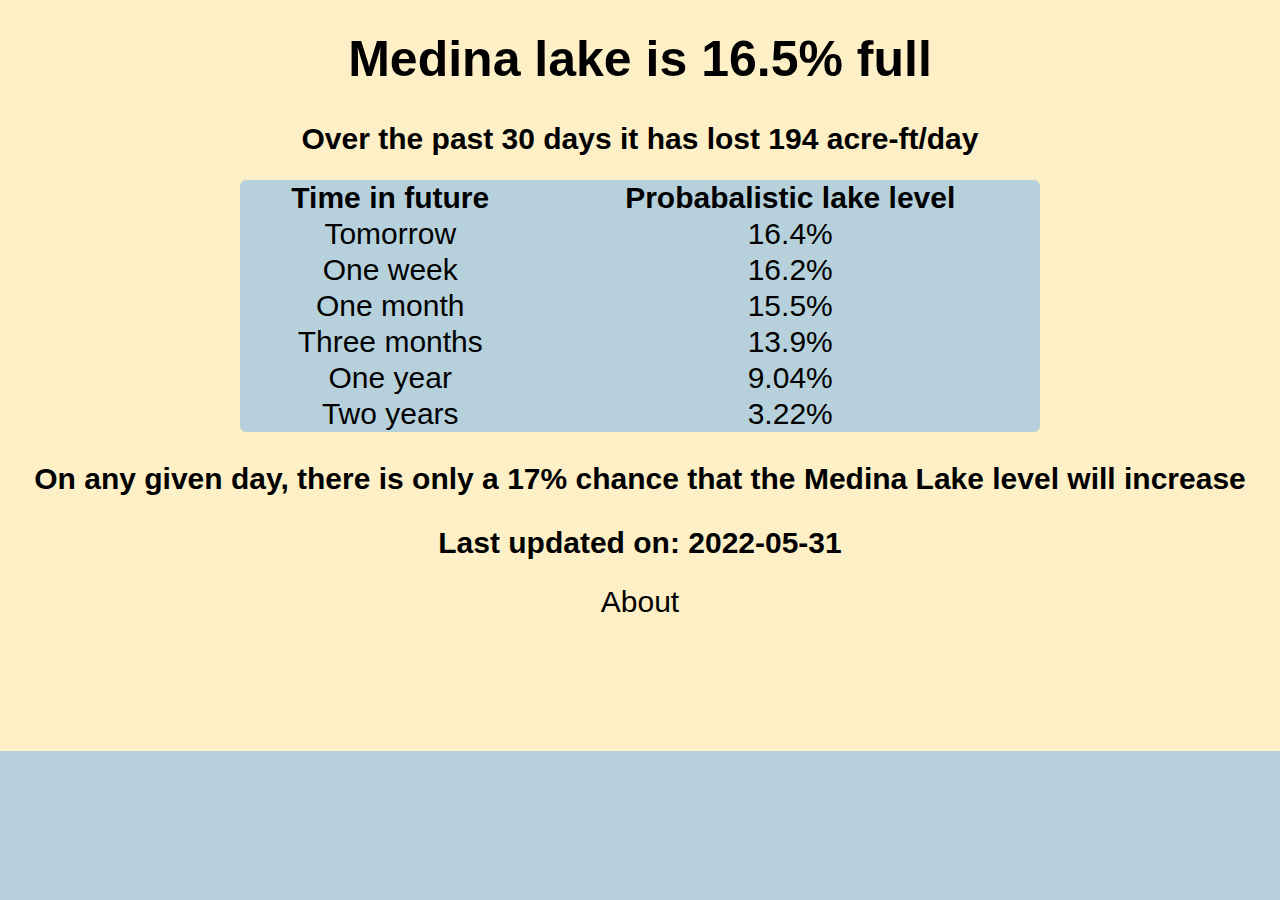
==== index.html @ 7ef1e609 "jnew" ====
<head> <meta charset="utf-8"> <meta name="viewport" content="width=device-width, initial-scale=1"> <title>Home</title> <link rel="stylesheet" href="css.css"> <script src="script.js"></script></head><body> <div class="header"> <h1 id="logo">Medina lake is 16.5% full</h1> <h2 id="subtitle">Over the past 30 days it has lost 194 acre-ft/day</h2> </div> </div></body><table><tr><th>Time in future</th><th>Probabalistic lake level</th></tr><tr><td>Tomorrow</td><td>16.4%</td></tr><tr><td>One week</td><td>16.2%</td></tr><tr><td>One month</td><td>15.5%</td></tr><tr><td>Three months</td><td>13.9%</td></tr><tr><td>One year</td><td>9.04%</td></tr><tr><td>Two years</td><td>3.22%</td></tr></table><h2 id="subtitle">On any given day, there is only a 17% chance that the Medina Lake level will increase </h2><h2 id="subtitle">Last updated on: 2022-05-31</h2><a id="subtitle" href="about.html" style="text-align: center;margin: 0 auto; display:block;">About</a>
---- css.css ----
body{background:linear-gradient(180deg,#fdefc6 83.5%,#b6d1dc 16.5%)}#logo{font-family:Arial,Helvetica,sans-serif;color:black;font-size:50px;text-align:center;margin-top:30px}#subtitle{text-decoration:none;font-family:Arial,Helvetica,sans-serif;color:black;font-size:30px;text-align:center;margin-top:30px} table { border-spacing: 1; border-collapse: collapse; background: #b6d1dc; font-family: Arial, Helvetica, sans-serif; border-radius: 6px; overflow: hidden; max-width: 800px; width: 100%; margin: 0 auto; position: relative; text-align: center; font-size:30px;}
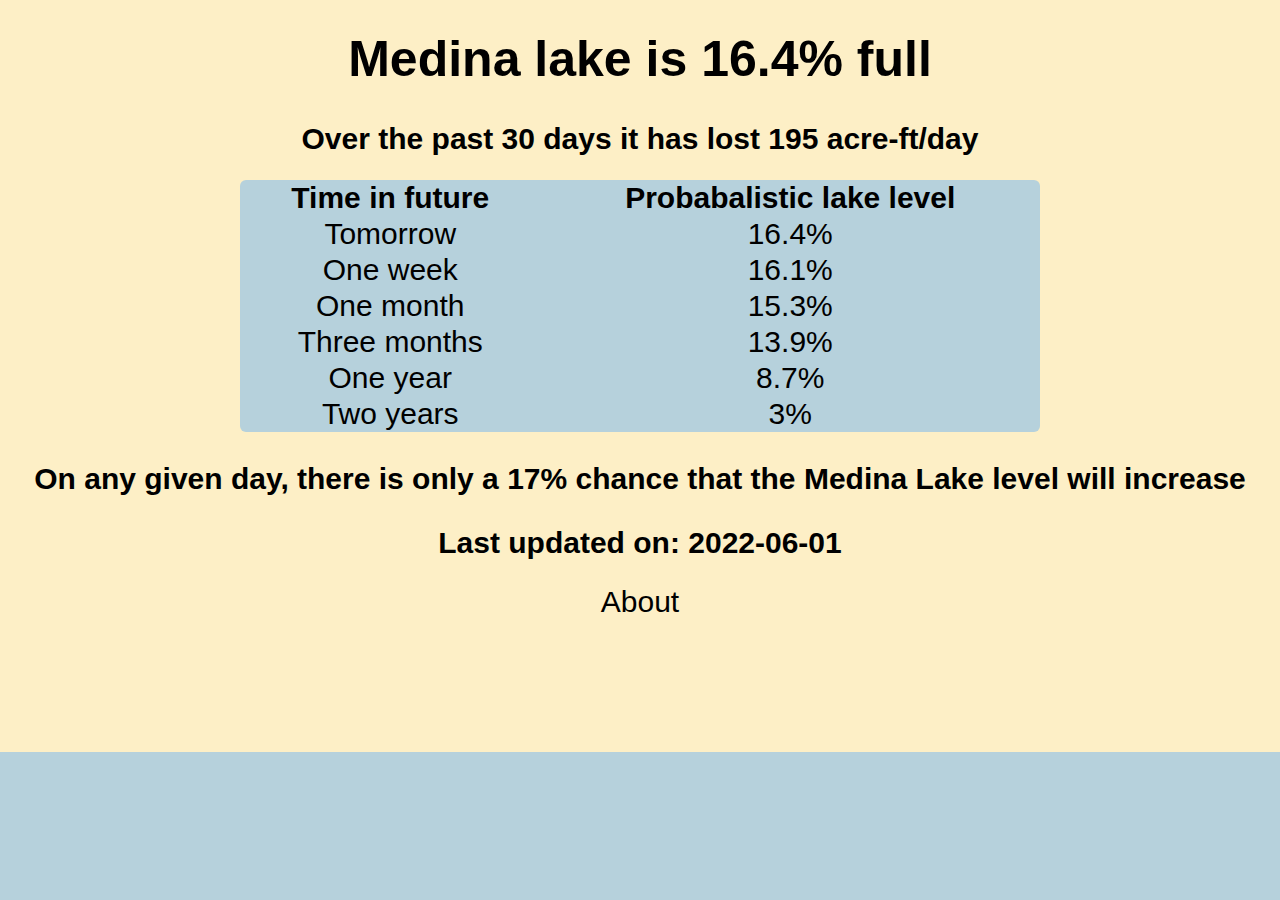
==== commit bd8ffe18: "june update" ====
--- a/index.html
+++ b/index.html
@@ -1 +1 @@
-<head> <meta charset="utf-8"> <meta name="viewport" content="width=device-width, initial-scale=1"> <title>Home</title> <link rel="stylesheet" href="css.css"> <script src="script.js"></script></head><body> <div class="header"> <h1 id="logo">Medina lake is 16.5% full</h1> <h2 id="subtitle">Over the past 30 days it has lost 194 acre-ft/day</h2> </div> </div></body><table><tr><th>Time in future</th><th>Probabalistic lake level</th></tr><tr><td>Tomorrow</td><td>16.4%</td></tr><tr><td>One week</td><td>16.2%</td></tr><tr><td>One month</td><td>15.5%</td></tr><tr><td>Three months</td><td>13.9%</td></tr><tr><td>One year</td><td>9.04%</td></tr><tr><td>Two years</td><td>3.22%</td></tr></table><h2 id="subtitle">On any given day, there is only a 17% chance that the Medina Lake level will increase </h2><h2 id="subtitle">Last updated on: 2022-05-31</h2><a id="subtitle" href="about.html" style="text-align: center;margin: 0 auto; display:block;">About</a>+<head> <meta charset="utf-8"> <meta name="viewport" content="width=device-width, initial-scale=1"> <title>Home</title> <link rel="stylesheet" href="css.css"> <script src="script.js"></script></head><body> <div class="header"> <h1 id="logo">Medina lake is 16.4% full</h1> <h2 id="subtitle">Over the past 30 days it has lost 195 acre-ft/day</h2> </div> </div></body><table><tr><th>Time in future</th><th>Probabalistic lake level</th></tr><tr><td>Tomorrow</td><td>16.4%</td></tr><tr><td>One week</td><td>16.1%</td></tr><tr><td>One month</td><td>15.3%</td></tr><tr><td>Three months</td><td>13.9%</td></tr><tr><td>One year</td><td>8.7%</td></tr><tr><td>Two years</td><td>3%</td></tr></table><h2 id="subtitle">On any given day, there is only a 17% chance that the Medina Lake level will increase </h2><h2 id="subtitle">Last updated on: 2022-06-01</h2><a id="subtitle" href="about.html" style="text-align: center;margin: 0 auto; display:block;">About</a>--- a/css.css
+++ b/css.css
@@ -1,2 +1,2 @@
 
-body{background:linear-gradient(180deg,#fdefc6 83.5%,#b6d1dc 16.5%)}#logo{font-family:Arial,Helvetica,sans-serif;color:black;font-size:50px;text-align:center;margin-top:30px}#subtitle{text-decoration:none;font-family:Arial,Helvetica,sans-serif;color:black;font-size:30px;text-align:center;margin-top:30px} table { border-spacing: 1; border-collapse: collapse; background: #b6d1dc; font-family: Arial, Helvetica, sans-serif; border-radius: 6px; overflow: hidden; max-width: 800px; width: 100%; margin: 0 auto; position: relative; text-align: center; font-size:30px;}
+body{background:linear-gradient(180deg,#fdefc6 83.6%,#b6d1dc 16.4%)}#logo{font-family:Arial,Helvetica,sans-serif;color:black;font-size:50px;text-align:center;margin-top:30px}#subtitle{text-decoration:none;font-family:Arial,Helvetica,sans-serif;color:black;font-size:30px;text-align:center;margin-top:30px} table { border-spacing: 1; border-collapse: collapse; background: #b6d1dc; font-family: Arial, Helvetica, sans-serif; border-radius: 6px; overflow: hidden; max-width: 800px; width: 100%; margin: 0 auto; position: relative; text-align: center; font-size:30px;}
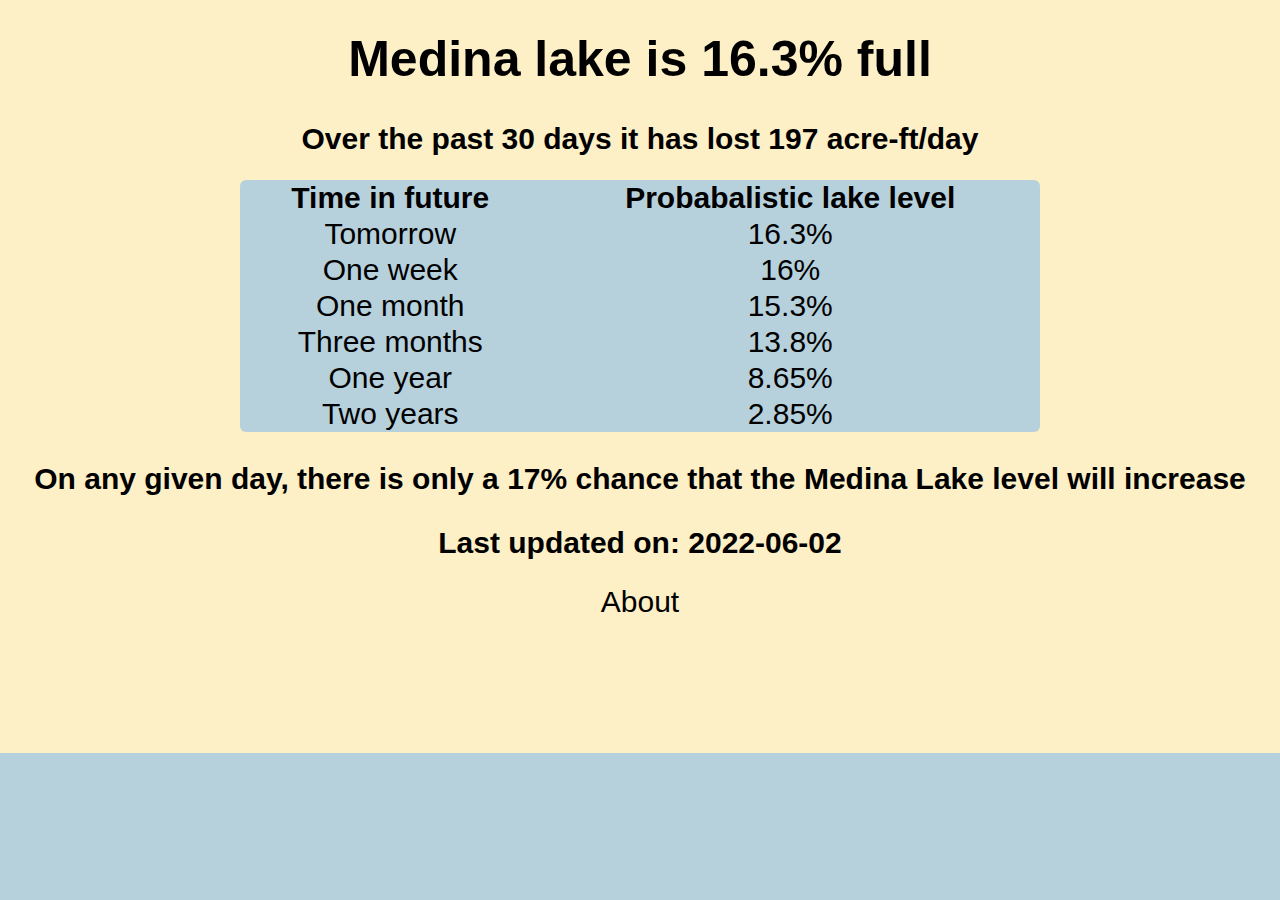
==== commit 5ee83edc: "newupdate" ====
--- a/index.html
+++ b/index.html
@@ -1 +1 @@
-<head> <meta charset="utf-8"> <meta name="viewport" content="width=device-width, initial-scale=1"> <title>Home</title> <link rel="stylesheet" href="css.css"> <script src="script.js"></script></head><body> <div class="header"> <h1 id="logo">Medina lake is 16.4% full</h1> <h2 id="subtitle">Over the past 30 days it has lost 195 acre-ft/day</h2> </div> </div></body><table><tr><th>Time in future</th><th>Probabalistic lake level</th></tr><tr><td>Tomorrow</td><td>16.4%</td></tr><tr><td>One week</td><td>16.1%</td></tr><tr><td>One month</td><td>15.3%</td></tr><tr><td>Three months</td><td>13.9%</td></tr><tr><td>One year</td><td>8.7%</td></tr><tr><td>Two years</td><td>3%</td></tr></table><h2 id="subtitle">On any given day, there is only a 17% chance that the Medina Lake level will increase </h2><h2 id="subtitle">Last updated on: 2022-06-01</h2><a id="subtitle" href="about.html" style="text-align: center;margin: 0 auto; display:block;">About</a>+<head> <meta charset="utf-8"> <meta name="viewport" content="width=device-width, initial-scale=1"> <title>Home</title> <link rel="stylesheet" href="css.css"> <script src="script.js"></script></head><body> <div class="header"> <h1 id="logo">Medina lake is 16.3% full</h1> <h2 id="subtitle">Over the past 30 days it has lost 197 acre-ft/day</h2> </div> </div></body><table><tr><th>Time in future</th><th>Probabalistic lake level</th></tr><tr><td>Tomorrow</td><td>16.3%</td></tr><tr><td>One week</td><td>16%</td></tr><tr><td>One month</td><td>15.3%</td></tr><tr><td>Three months</td><td>13.8%</td></tr><tr><td>One year</td><td>8.65%</td></tr><tr><td>Two years</td><td>2.85%</td></tr></table><h2 id="subtitle">On any given day, there is only a 17% chance that the Medina Lake level will increase </h2><h2 id="subtitle">Last updated on: 2022-06-02</h2><a id="subtitle" href="about.html" style="text-align: center;margin: 0 auto; display:block;">About</a>--- a/css.css
+++ b/css.css
@@ -1,2 +1,2 @@
 
-body{background:linear-gradient(180deg,#fdefc6 83.6%,#b6d1dc 16.4%)}#logo{font-family:Arial,Helvetica,sans-serif;color:black;font-size:50px;text-align:center;margin-top:30px}#subtitle{text-decoration:none;font-family:Arial,Helvetica,sans-serif;color:black;font-size:30px;text-align:center;margin-top:30px} table { border-spacing: 1; border-collapse: collapse; background: #b6d1dc; font-family: Arial, Helvetica, sans-serif; border-radius: 6px; overflow: hidden; max-width: 800px; width: 100%; margin: 0 auto; position: relative; text-align: center; font-size:30px;}
+body{background:linear-gradient(180deg,#fdefc6 83.7%,#b6d1dc 16.3%)}#logo{font-family:Arial,Helvetica,sans-serif;color:black;font-size:50px;text-align:center;margin-top:30px}#subtitle{text-decoration:none;font-family:Arial,Helvetica,sans-serif;color:black;font-size:30px;text-align:center;margin-top:30px} table { border-spacing: 1; border-collapse: collapse; background: #b6d1dc; font-family: Arial, Helvetica, sans-serif; border-radius: 6px; overflow: hidden; max-width: 800px; width: 100%; margin: 0 auto; position: relative; text-align: center; font-size:30px;}
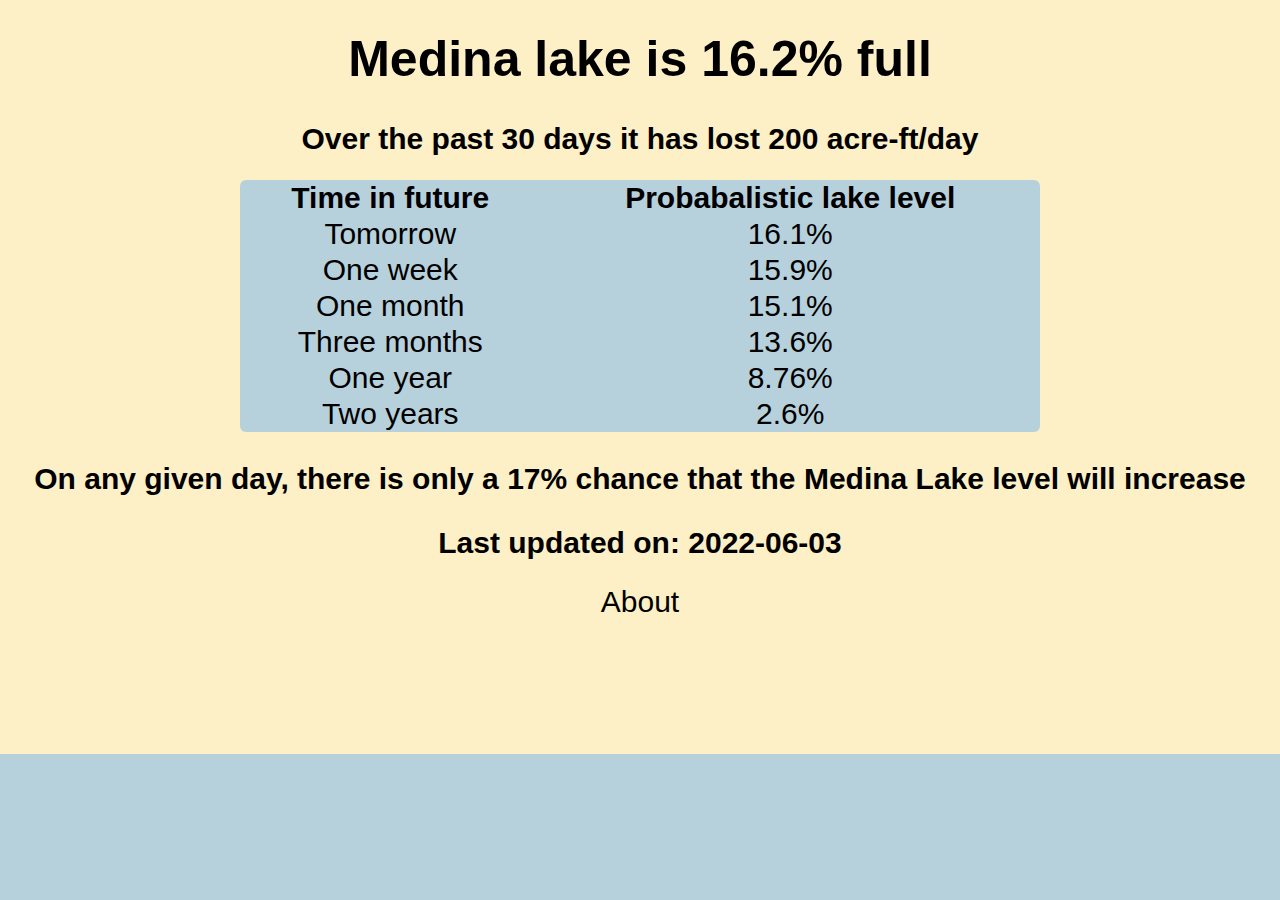
==== commit 8d9e6cc8: "newupdate" ====
--- a/index.html
+++ b/index.html
@@ -1 +1 @@
-<head> <meta charset="utf-8"> <meta name="viewport" content="width=device-width, initial-scale=1"> <title>Home</title> <link rel="stylesheet" href="css.css"> <script src="script.js"></script></head><body> <div class="header"> <h1 id="logo">Medina lake is 16.3% full</h1> <h2 id="subtitle">Over the past 30 days it has lost 197 acre-ft/day</h2> </div> </div></body><table><tr><th>Time in future</th><th>Probabalistic lake level</th></tr><tr><td>Tomorrow</td><td>16.3%</td></tr><tr><td>One week</td><td>16%</td></tr><tr><td>One month</td><td>15.3%</td></tr><tr><td>Three months</td><td>13.8%</td></tr><tr><td>One year</td><td>8.65%</td></tr><tr><td>Two years</td><td>2.85%</td></tr></table><h2 id="subtitle">On any given day, there is only a 17% chance that the Medina Lake level will increase </h2><h2 id="subtitle">Last updated on: 2022-06-02</h2><a id="subtitle" href="about.html" style="text-align: center;margin: 0 auto; display:block;">About</a>+<head> <meta charset="utf-8"> <meta name="viewport" content="width=device-width, initial-scale=1"> <title>Home</title> <link rel="stylesheet" href="css.css"> <script src="script.js"></script></head><body> <div class="header"> <h1 id="logo">Medina lake is 16.2% full</h1> <h2 id="subtitle">Over the past 30 days it has lost 200 acre-ft/day</h2> </div> </div></body><table><tr><th>Time in future</th><th>Probabalistic lake level</th></tr><tr><td>Tomorrow</td><td>16.1%</td></tr><tr><td>One week</td><td>15.9%</td></tr><tr><td>One month</td><td>15.1%</td></tr><tr><td>Three months</td><td>13.6%</td></tr><tr><td>One year</td><td>8.76%</td></tr><tr><td>Two years</td><td>2.6%</td></tr></table><h2 id="subtitle">On any given day, there is only a 17% chance that the Medina Lake level will increase </h2><h2 id="subtitle">Last updated on: 2022-06-03</h2><a id="subtitle" href="about.html" style="text-align: center;margin: 0 auto; display:block;">About</a>--- a/css.css
+++ b/css.css
@@ -1,2 +1,2 @@
 
-body{background:linear-gradient(180deg,#fdefc6 83.7%,#b6d1dc 16.3%)}#logo{font-family:Arial,Helvetica,sans-serif;color:black;font-size:50px;text-align:center;margin-top:30px}#subtitle{text-decoration:none;font-family:Arial,Helvetica,sans-serif;color:black;font-size:30px;text-align:center;margin-top:30px} table { border-spacing: 1; border-collapse: collapse; background: #b6d1dc; font-family: Arial, Helvetica, sans-serif; border-radius: 6px; overflow: hidden; max-width: 800px; width: 100%; margin: 0 auto; position: relative; text-align: center; font-size:30px;}
+body{background:linear-gradient(180deg,#fdefc6 83.8%,#b6d1dc 16.2%)}#logo{font-family:Arial,Helvetica,sans-serif;color:black;font-size:50px;text-align:center;margin-top:30px}#subtitle{text-decoration:none;font-family:Arial,Helvetica,sans-serif;color:black;font-size:30px;text-align:center;margin-top:30px} table { border-spacing: 1; border-collapse: collapse; background: #b6d1dc; font-family: Arial, Helvetica, sans-serif; border-radius: 6px; overflow: hidden; max-width: 800px; width: 100%; margin: 0 auto; position: relative; text-align: center; font-size:30px;}
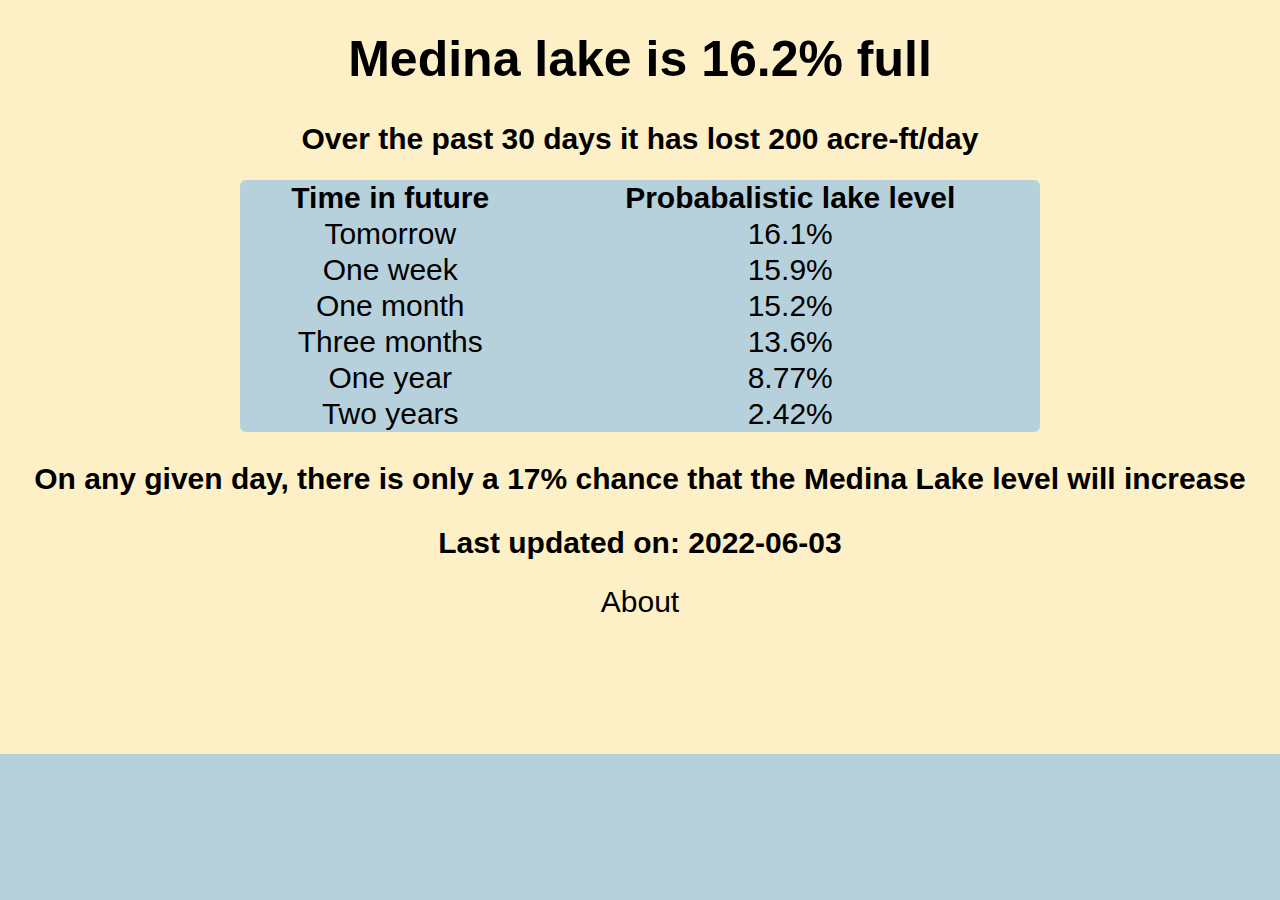
==== commit 60add89e: "done" ====
--- a/index.html
+++ b/index.html
@@ -1 +1 @@
-<head> <meta charset="utf-8"> <meta name="viewport" content="width=device-width, initial-scale=1"> <title>Home</title> <link rel="stylesheet" href="css.css"> <script src="script.js"></script></head><body> <div class="header"> <h1 id="logo">Medina lake is 16.2% full</h1> <h2 id="subtitle">Over the past 30 days it has lost 200 acre-ft/day</h2> </div> </div></body><table><tr><th>Time in future</th><th>Probabalistic lake level</th></tr><tr><td>Tomorrow</td><td>16.1%</td></tr><tr><td>One week</td><td>15.9%</td></tr><tr><td>One month</td><td>15.1%</td></tr><tr><td>Three months</td><td>13.6%</td></tr><tr><td>One year</td><td>8.76%</td></tr><tr><td>Two years</td><td>2.6%</td></tr></table><h2 id="subtitle">On any given day, there is only a 17% chance that the Medina Lake level will increase </h2><h2 id="subtitle">Last updated on: 2022-06-03</h2><a id="subtitle" href="about.html" style="text-align: center;margin: 0 auto; display:block;">About</a>+<head> <meta charset="utf-8"> <meta name="viewport" content="width=device-width, initial-scale=1"> <title>Home</title> <link rel="stylesheet" href="css.css"> <script src="script.js"></script></head><body> <div class="header"> <h1 id="logo">Medina lake is 16.2% full</h1> <h2 id="subtitle">Over the past 30 days it has lost 200 acre-ft/day</h2> </div> </div></body><table><tr><th>Time in future</th><th>Probabalistic lake level</th></tr><tr><td>Tomorrow</td><td>16.1%</td></tr><tr><td>One week</td><td>15.9%</td></tr><tr><td>One month</td><td>15.2%</td></tr><tr><td>Three months</td><td>13.6%</td></tr><tr><td>One year</td><td>8.77%</td></tr><tr><td>Two years</td><td>2.42%</td></tr></table><h2 id="subtitle">On any given day, there is only a 17% chance that the Medina Lake level will increase </h2><h2 id="subtitle">Last updated on: 2022-06-03</h2><a id="subtitle" href="about.html" style="text-align: center;margin: 0 auto; display:block;">About</a>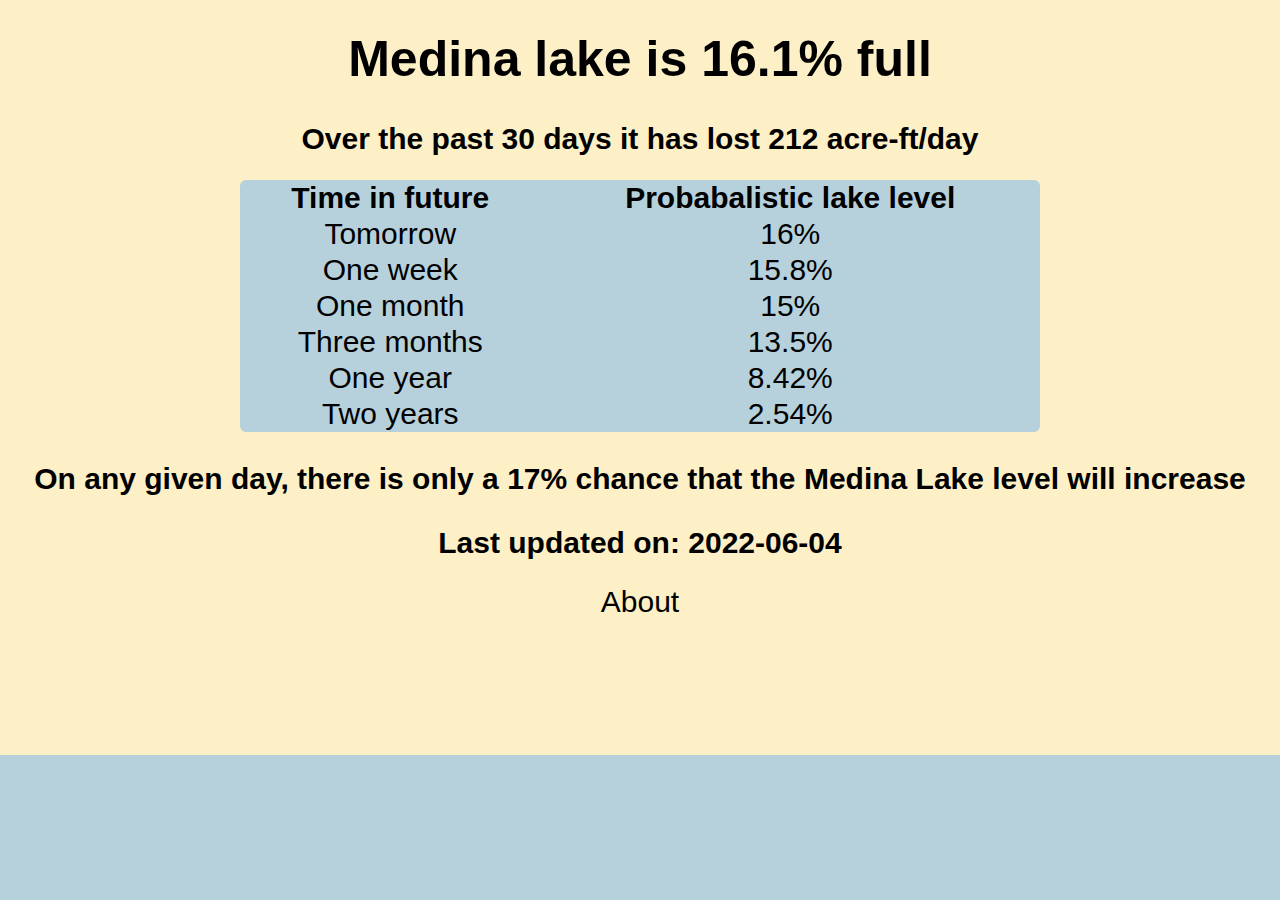
==== commit d4517720: "june2 update" ====
--- a/index.html
+++ b/index.html
@@ -1 +1 @@
-<head> <meta charset="utf-8"> <meta name="viewport" content="width=device-width, initial-scale=1"> <title>Home</title> <link rel="stylesheet" href="css.css"> <script src="script.js"></script></head><body> <div class="header"> <h1 id="logo">Medina lake is 16.2% full</h1> <h2 id="subtitle">Over the past 30 days it has lost 200 acre-ft/day</h2> </div> </div></body><table><tr><th>Time in future</th><th>Probabalistic lake level</th></tr><tr><td>Tomorrow</td><td>16.1%</td></tr><tr><td>One week</td><td>15.9%</td></tr><tr><td>One month</td><td>15.2%</td></tr><tr><td>Three months</td><td>13.6%</td></tr><tr><td>One year</td><td>8.77%</td></tr><tr><td>Two years</td><td>2.42%</td></tr></table><h2 id="subtitle">On any given day, there is only a 17% chance that the Medina Lake level will increase </h2><h2 id="subtitle">Last updated on: 2022-06-03</h2><a id="subtitle" href="about.html" style="text-align: center;margin: 0 auto; display:block;">About</a>+<head> <meta charset="utf-8"> <meta name="viewport" content="width=device-width, initial-scale=1"> <title>Home</title> <link rel="stylesheet" href="css.css"> <script src="script.js"></script></head><body> <div class="header"> <h1 id="logo">Medina lake is 16.1% full</h1> <h2 id="subtitle">Over the past 30 days it has lost 212 acre-ft/day</h2> </div> </div></body><table><tr><th>Time in future</th><th>Probabalistic lake level</th></tr><tr><td>Tomorrow</td><td>16%</td></tr><tr><td>One week</td><td>15.8%</td></tr><tr><td>One month</td><td>15%</td></tr><tr><td>Three months</td><td>13.5%</td></tr><tr><td>One year</td><td>8.42%</td></tr><tr><td>Two years</td><td>2.54%</td></tr></table><h2 id="subtitle">On any given day, there is only a 17% chance that the Medina Lake level will increase </h2><h2 id="subtitle">Last updated on: 2022-06-04</h2><a id="subtitle" href="about.html" style="text-align: center;margin: 0 auto; display:block;">About</a>--- a/css.css
+++ b/css.css
@@ -1,2 +1,2 @@
 
-body{background:linear-gradient(180deg,#fdefc6 83.8%,#b6d1dc 16.2%)}#logo{font-family:Arial,Helvetica,sans-serif;color:black;font-size:50px;text-align:center;margin-top:30px}#subtitle{text-decoration:none;font-family:Arial,Helvetica,sans-serif;color:black;font-size:30px;text-align:center;margin-top:30px} table { border-spacing: 1; border-collapse: collapse; background: #b6d1dc; font-family: Arial, Helvetica, sans-serif; border-radius: 6px; overflow: hidden; max-width: 800px; width: 100%; margin: 0 auto; position: relative; text-align: center; font-size:30px;}
+body{background:linear-gradient(180deg,#fdefc6 83.9%,#b6d1dc 16.1%)}#logo{font-family:Arial,Helvetica,sans-serif;color:black;font-size:50px;text-align:center;margin-top:30px}#subtitle{text-decoration:none;font-family:Arial,Helvetica,sans-serif;color:black;font-size:30px;text-align:center;margin-top:30px} table { border-spacing: 1; border-collapse: collapse; background: #b6d1dc; font-family: Arial, Helvetica, sans-serif; border-radius: 6px; overflow: hidden; max-width: 800px; width: 100%; margin: 0 auto; position: relative; text-align: center; font-size:30px;}
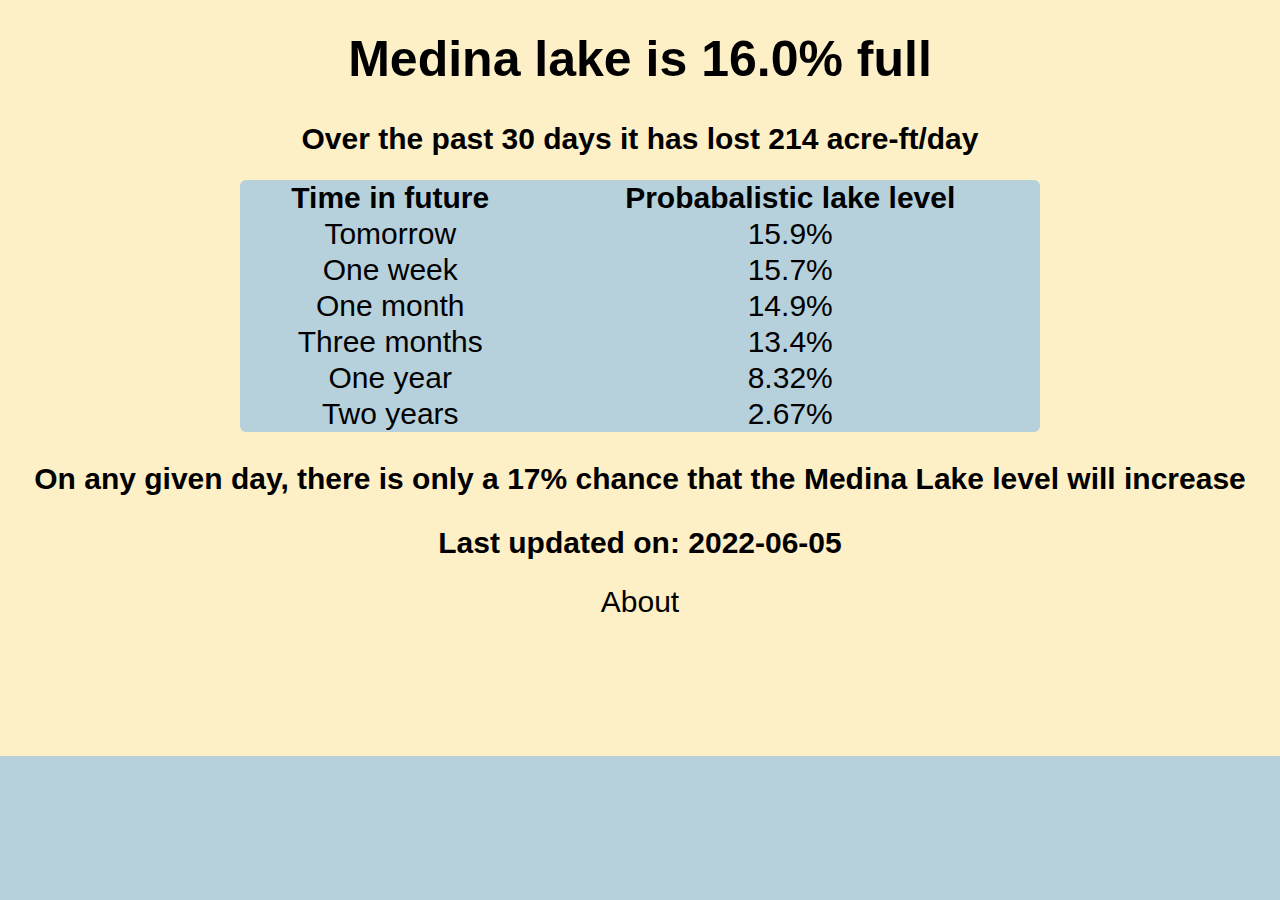
==== commit 2238a657: "test" ====
--- a/index.html
+++ b/index.html
@@ -1 +1 @@
-<head> <meta charset="utf-8"> <meta name="viewport" content="width=device-width, initial-scale=1"> <title>Home</title> <link rel="stylesheet" href="css.css"> <script src="script.js"></script></head><body> <div class="header"> <h1 id="logo">Medina lake is 16.1% full</h1> <h2 id="subtitle">Over the past 30 days it has lost 212 acre-ft/day</h2> </div> </div></body><table><tr><th>Time in future</th><th>Probabalistic lake level</th></tr><tr><td>Tomorrow</td><td>16%</td></tr><tr><td>One week</td><td>15.8%</td></tr><tr><td>One month</td><td>15%</td></tr><tr><td>Three months</td><td>13.5%</td></tr><tr><td>One year</td><td>8.42%</td></tr><tr><td>Two years</td><td>2.54%</td></tr></table><h2 id="subtitle">On any given day, there is only a 17% chance that the Medina Lake level will increase </h2><h2 id="subtitle">Last updated on: 2022-06-04</h2><a id="subtitle" href="about.html" style="text-align: center;margin: 0 auto; display:block;">About</a>+<head> <meta charset="utf-8"> <meta name="viewport" content="width=device-width, initial-scale=1"> <title>Home</title> <link rel="stylesheet" href="css.css"> <script src="script.js"></script></head><body> <div class="header"> <h1 id="logo">Medina lake is 16.0% full</h1> <h2 id="subtitle">Over the past 30 days it has lost 214 acre-ft/day</h2> </div> </div></body><table><tr><th>Time in future</th><th>Probabalistic lake level</th></tr><tr><td>Tomorrow</td><td>15.9%</td></tr><tr><td>One week</td><td>15.7%</td></tr><tr><td>One month</td><td>14.9%</td></tr><tr><td>Three months</td><td>13.4%</td></tr><tr><td>One year</td><td>8.32%</td></tr><tr><td>Two years</td><td>2.67%</td></tr></table><h2 id="subtitle">On any given day, there is only a 17% chance that the Medina Lake level will increase </h2><h2 id="subtitle">Last updated on: 2022-06-05</h2><a id="subtitle" href="about.html" style="text-align: center;margin: 0 auto; display:block;">About</a>--- a/css.css
+++ b/css.css
@@ -1,2 +1,2 @@
 
-body{background:linear-gradient(180deg,#fdefc6 83.9%,#b6d1dc 16.1%)}#logo{font-family:Arial,Helvetica,sans-serif;color:black;font-size:50px;text-align:center;margin-top:30px}#subtitle{text-decoration:none;font-family:Arial,Helvetica,sans-serif;color:black;font-size:30px;text-align:center;margin-top:30px} table { border-spacing: 1; border-collapse: collapse; background: #b6d1dc; font-family: Arial, Helvetica, sans-serif; border-radius: 6px; overflow: hidden; max-width: 800px; width: 100%; margin: 0 auto; position: relative; text-align: center; font-size:30px;}
+body{background:linear-gradient(180deg,#fdefc6 84.0%,#b6d1dc 16.0%)}#logo{font-family:Arial,Helvetica,sans-serif;color:black;font-size:50px;text-align:center;margin-top:30px}#subtitle{text-decoration:none;font-family:Arial,Helvetica,sans-serif;color:black;font-size:30px;text-align:center;margin-top:30px} table { border-spacing: 1; border-collapse: collapse; background: #b6d1dc; font-family: Arial, Helvetica, sans-serif; border-radius: 6px; overflow: hidden; max-width: 800px; width: 100%; margin: 0 auto; position: relative; text-align: center; font-size:30px;}
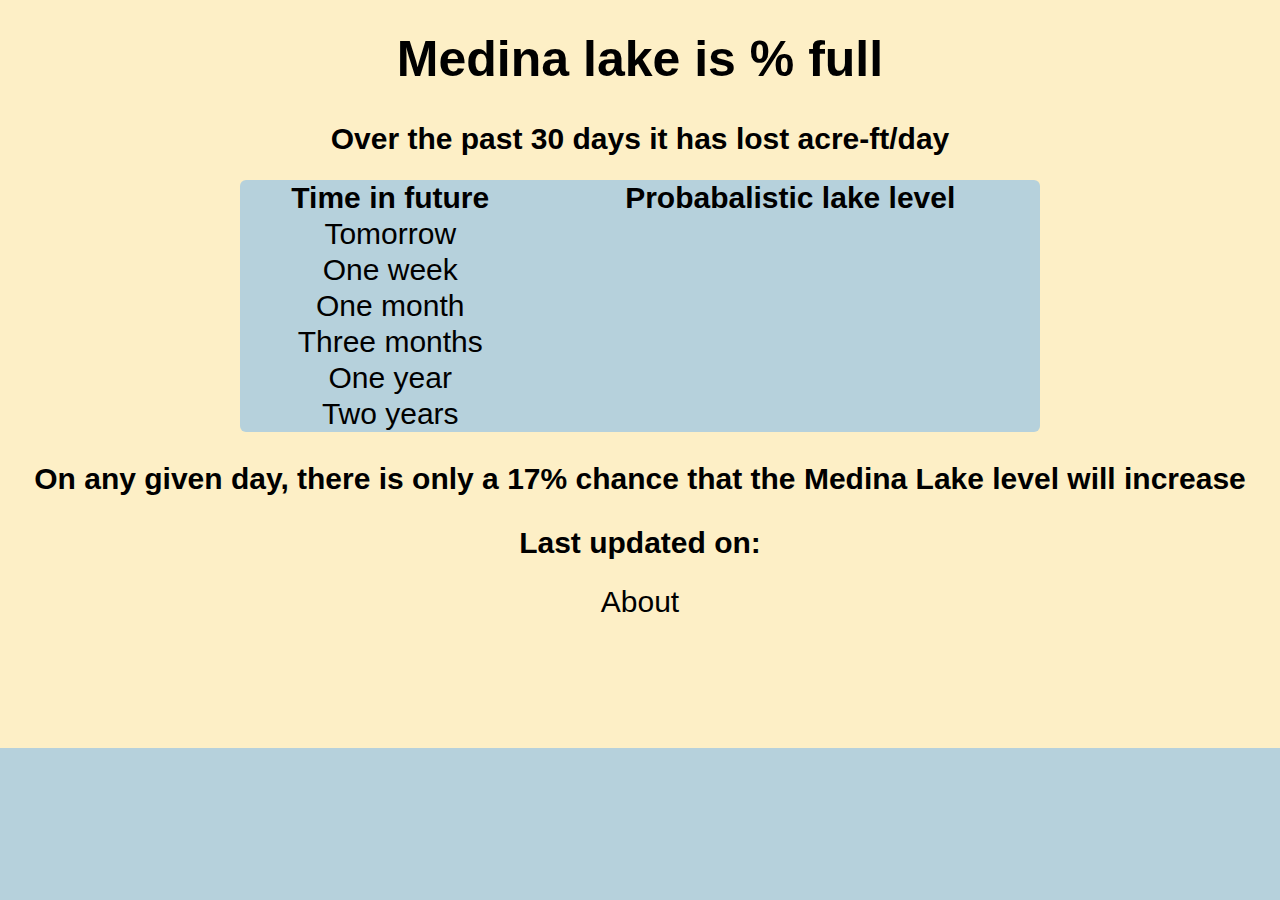
==== commit 58e5c90b: "jsonbin" ====
--- a/index.html
+++ b/index.html
@@ -1 +1,63 @@
-<head> <meta charset="utf-8"> <meta name="viewport" content="width=device-width, initial-scale=1"> <title>Home</title> <link rel="stylesheet" href="css.css"> <script src="script.js"></script></head><body> <div class="header"> <h1 id="logo">Medina lake is 16.0% full</h1> <h2 id="subtitle">Over the past 30 days it has lost 214 acre-ft/day</h2> </div> </div></body><table><tr><th>Time in future</th><th>Probabalistic lake level</th></tr><tr><td>Tomorrow</td><td>15.9%</td></tr><tr><td>One week</td><td>15.7%</td></tr><tr><td>One month</td><td>14.9%</td></tr><tr><td>Three months</td><td>13.4%</td></tr><tr><td>One year</td><td>8.32%</td></tr><tr><td>Two years</td><td>2.67%</td></tr></table><h2 id="subtitle">On any given day, there is only a 17% chance that the Medina Lake level will increase </h2><h2 id="subtitle">Last updated on: 2022-06-05</h2><a id="subtitle" href="about.html" style="text-align: center;margin: 0 auto; display:block;">About</a>+<head>
+    <meta charset="utf-8">
+    <meta name="viewport" content="width=device-width, initial-scale=1">
+    <title>Home</title>
+    <link rel="stylesheet" href="css.css">
+    <script src="script.js"></script>
+</head>
+
+<body>
+    <div class="header">
+        <h1 id="logo">Medina lake is
+            <div id="curLevel" style="display: inline"></div>% full</h1>
+        <h2 id="subtitle">Over the past 30 days it has lost
+            <div id="acft" style="display: inline"></div> acre-ft/day</h2>
+    </div>
+    </div>
+</body>
+<table>
+    <tr>
+        <th>Time in future</th>
+        <th>Probabalistic lake level</th>
+    </tr>
+    <tr>
+        <td>Tomorrow</td>
+        <td>
+            <div id="prob1" style="display: inline"></div>
+        </td>
+    </tr>
+    <tr>
+        <td>One week</td>
+        <td>
+            <div id="prob2" style="display: inline"></div>
+        </td>
+    </tr>
+    <tr>
+        <td>One month</td>
+        <td>
+            <div id="prob3" style="display: inline"></div>
+        </td>
+    </tr>
+    <tr>
+        <td>Three months</td>
+        <td>
+            <div id="prob4" style="display: inline"></div>
+        </td>
+    </tr>
+    <tr>
+        <td>One year</td>
+        <td>
+            <div id="prob5" style="display: inline"></div>
+        </td>
+    </tr>
+    <tr>
+        <td>Two years</td>
+        <td>
+            <div id="prob6" style="display: inline"></div>
+        </td>
+    </tr>
+</table>
+<h2 id="subtitle">On any given day, there is only a 17% chance that the Medina Lake level will increase </h2>
+<h2 id="subtitle">Last updated on:
+    <div id="curDate" style="display: inline"></div>
+</h2><a id="subtitle" href="about.html" style="text-align: center;margin: 0 auto; display:block;">About</a>--- a/css.css
+++ b/css.css
@@ -1,2 +1,2 @@
 
-body{background:linear-gradient(180deg,#fdefc6 84.0%,#b6d1dc 16.0%)}#logo{font-family:Arial,Helvetica,sans-serif;color:black;font-size:50px;text-align:center;margin-top:30px}#subtitle{text-decoration:none;font-family:Arial,Helvetica,sans-serif;color:black;font-size:30px;text-align:center;margin-top:30px} table { border-spacing: 1; border-collapse: collapse; background: #b6d1dc; font-family: Arial, Helvetica, sans-serif; border-radius: 6px; overflow: hidden; max-width: 800px; width: 100%; margin: 0 auto; position: relative; text-align: center; font-size:30px;}
+body{background:linear-gradient(180deg,#fdefc6 83.1%,#b6d1dc 16.9%)}#logo{font-family:Arial,Helvetica,sans-serif;color:black;font-size:50px;text-align:center;margin-top:30px}#subtitle{text-decoration:none;font-family:Arial,Helvetica,sans-serif;color:black;font-size:30px;text-align:center;margin-top:30px} table { border-spacing: 1; border-collapse: collapse; background: #b6d1dc; font-family: Arial, Helvetica, sans-serif; border-radius: 6px; overflow: hidden; max-width: 800px; width: 100%; margin: 0 auto; position: relative; text-align: center; font-size:30px;}
